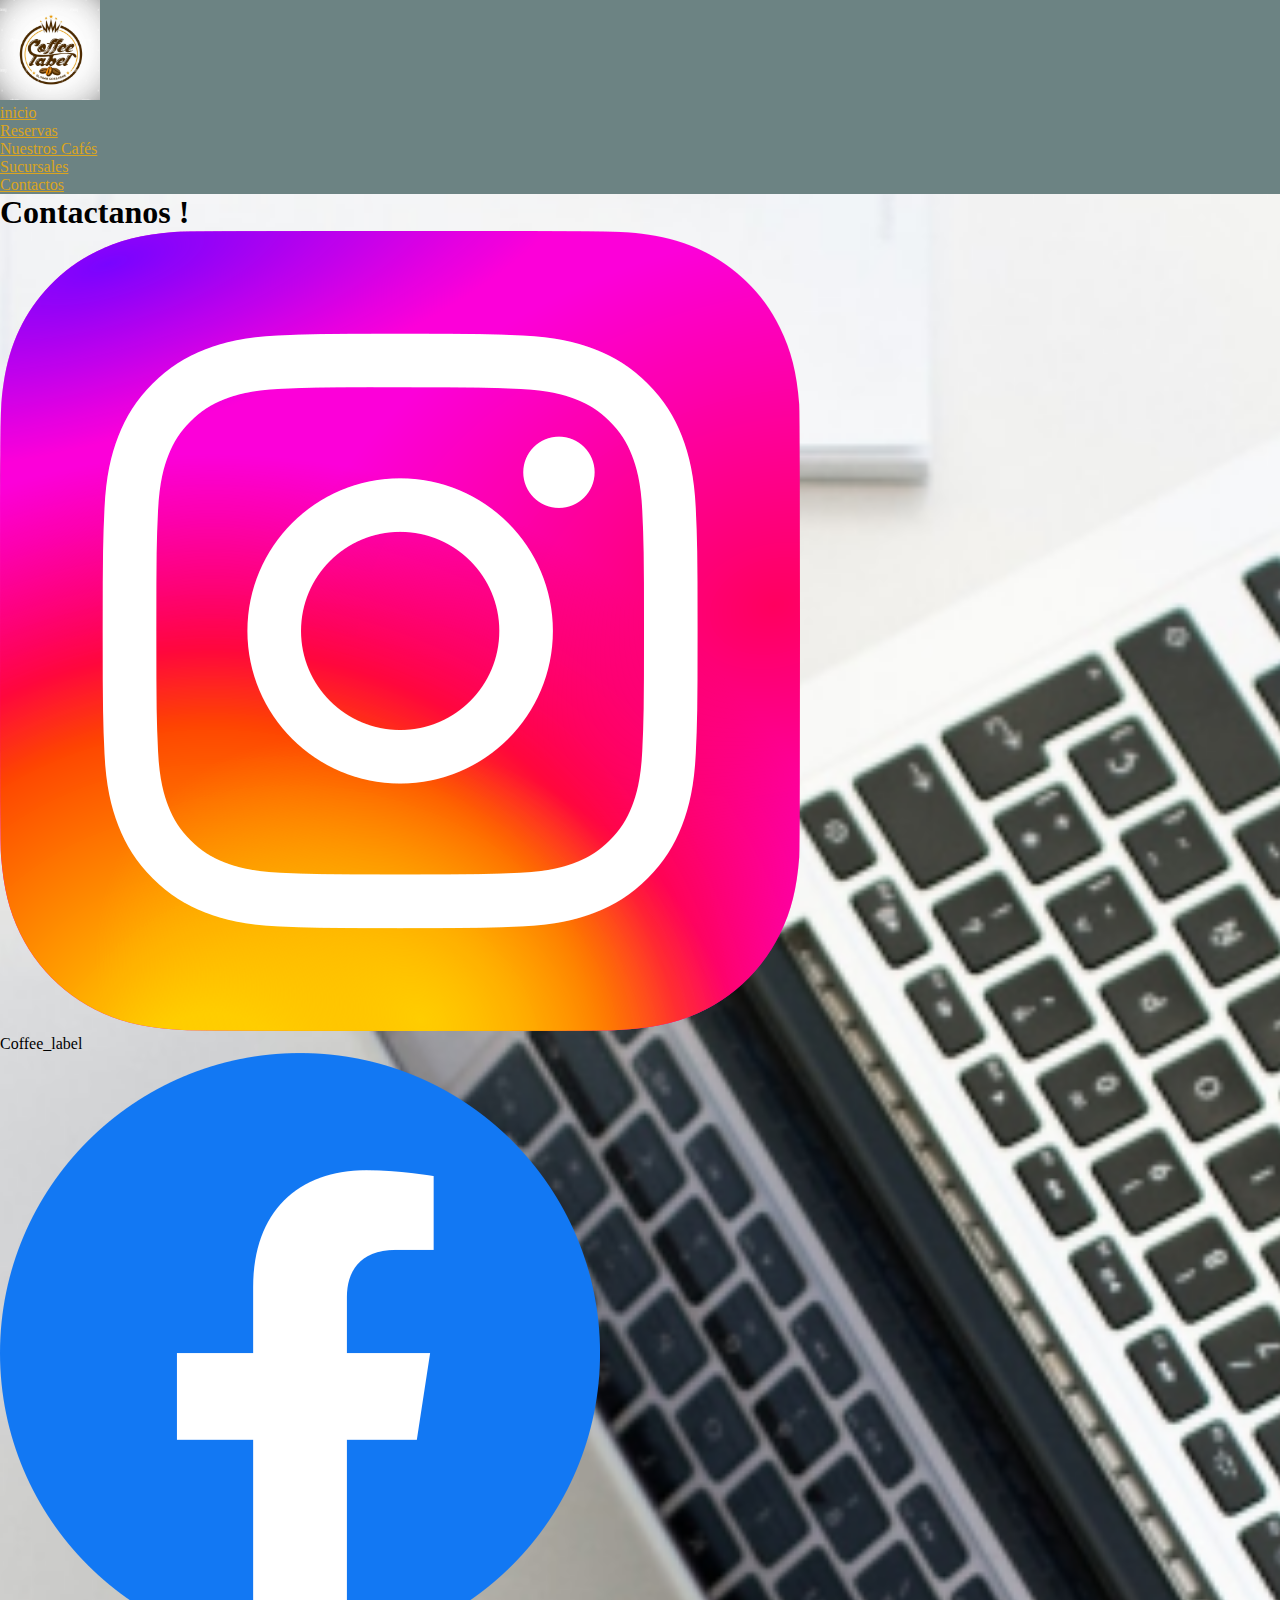
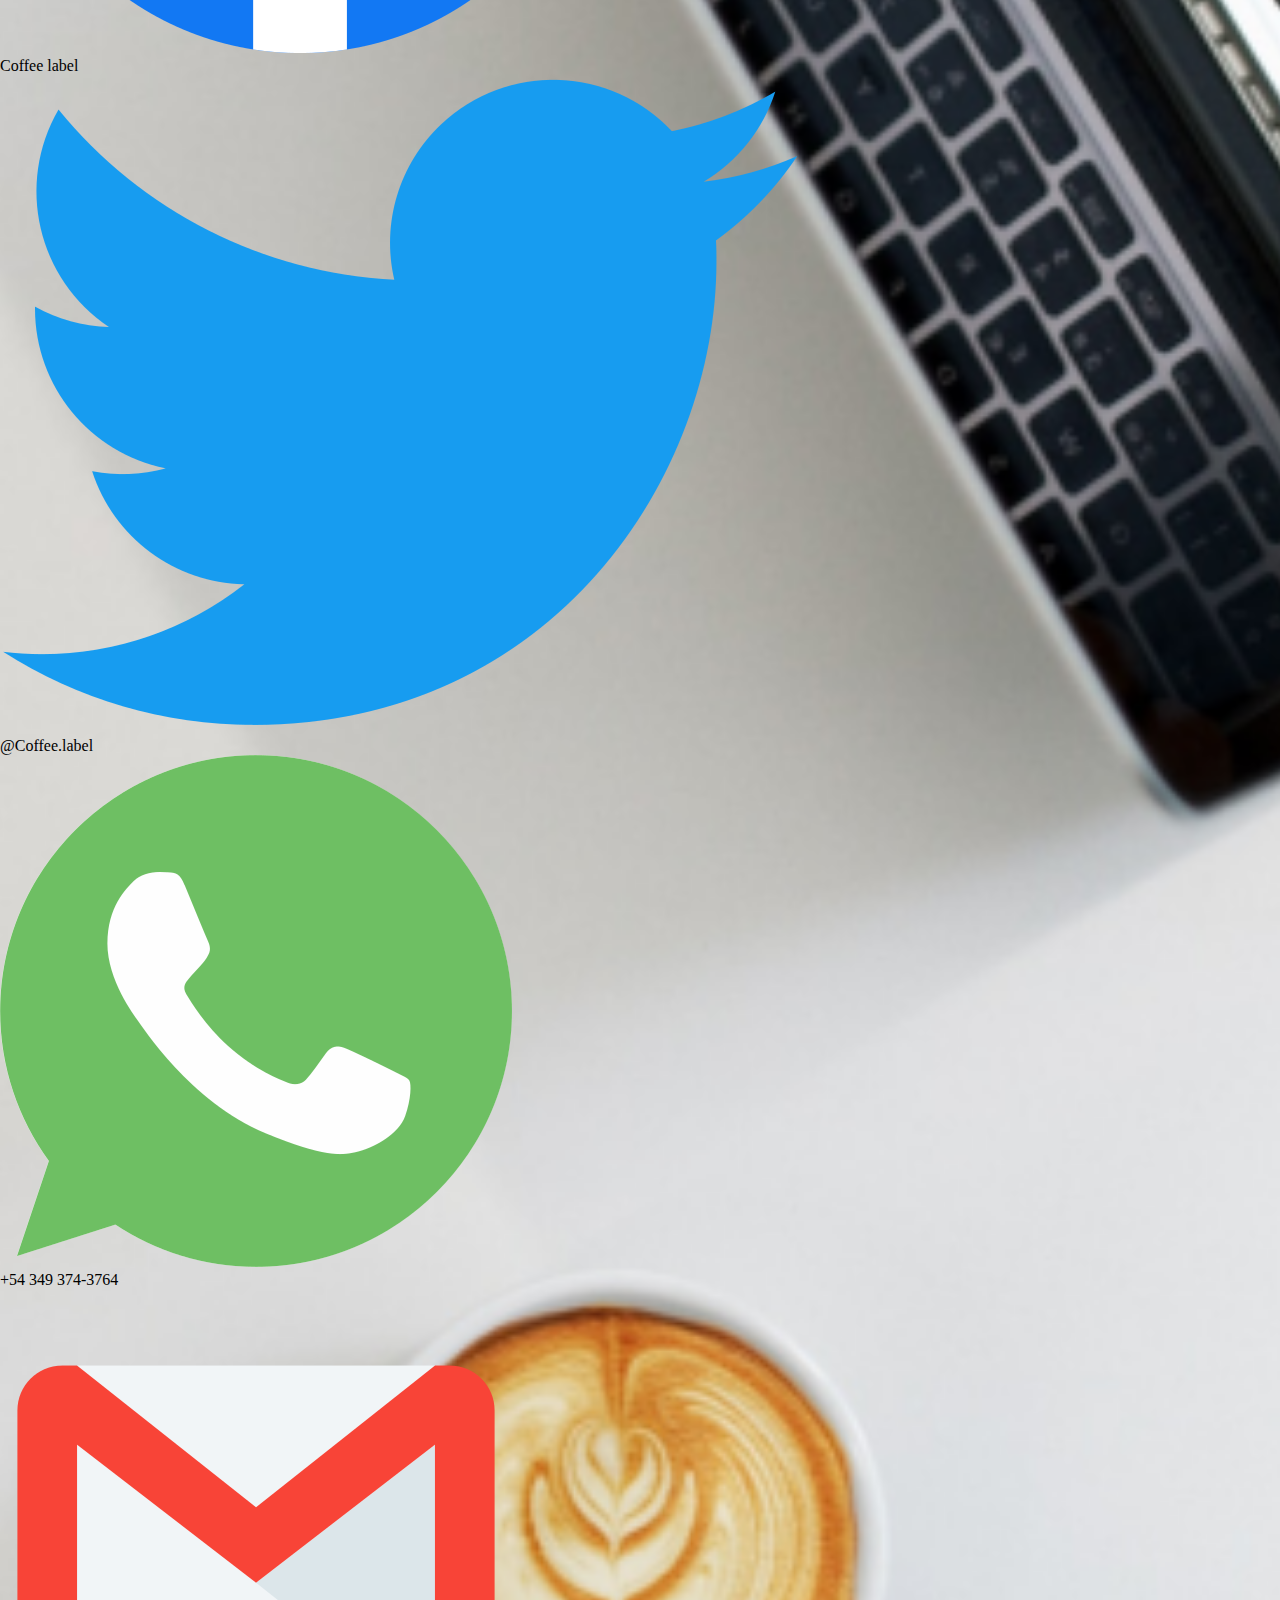
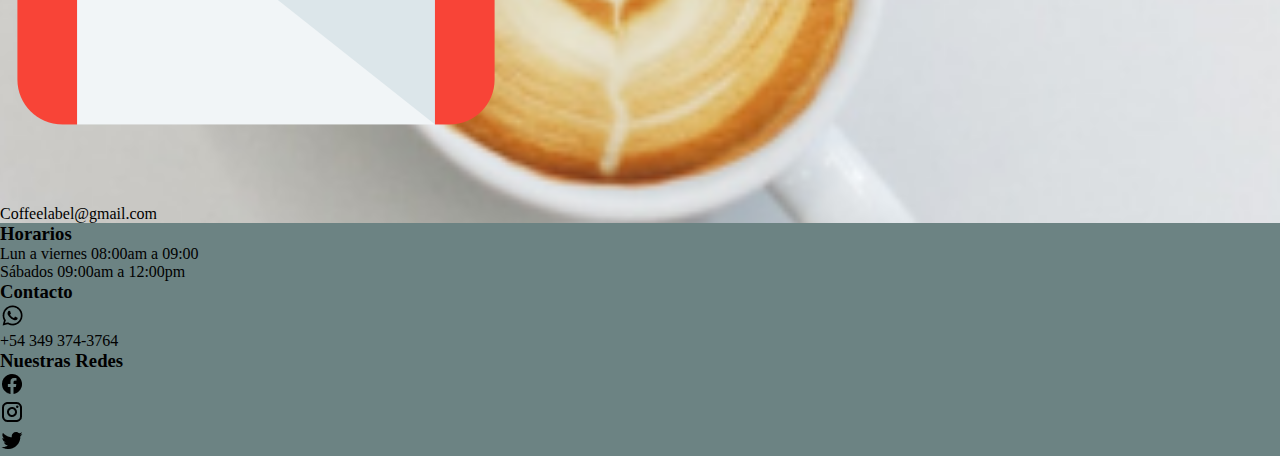
==== pages/Contactos.html @ 88691eef "seg entregagit" ====
<!DOCTYPE html>
<html lang="en">
<head>
    <meta charset="UTF-8">
    <meta http-equiv="X-UA-Compatible" content="IE=edge">
    <meta name="viewport" content="width=device-width, initial-scale=1.0">
    <title>Contactos</title>
    <link rel="stylesheet" href="../css/style.css">
</head>
<body class="body-contacto">
    <!-- Encabezado -->
    <header class="encabezado-contactos">
        <img src="../assets/vector-logo-de-cafe-etiqueta-creativas-para-un-negocio-del-cafe-ehbxm4.jpg " alt="" class="img-contactos">
        <nav class="navbar-contacto">
            <ul>
                <li>
                    <a href="../index.html">inicio</a>
                </li>
                <li>
                    <a href="../pages/Reservas.html">Reservas</a>
                </li>
                <li>
                    <a href="../pages/Nuestros-Cafés.html">Nuestros Cafés</a>
                </li>
                <li>
                    <a href="../pages/Sucursal.html">Sucursales</a>
                </li>
                <li>
                <a href="../pages/Contactos.html">Contactos</a>
                </li>
            </ul>
        </nav>
    </header>
    <!-- Contenido central -->
    <main class="main-contactos">
        <H1>
            Contactanos !
        </H1>
        <ul>
            <li>
                <a href="https://www.instagram.com/" target="_blank"><img src="../assets/logo-instagram-color.png" alt="Logo instagram"></a>
            </li>
            <p>
                Coffee_label
            </p>
            <li>
                <a href="https://www.facebook.com/" target="_blank"><img src="../assets/logo-facebook-color.png" alt="Logo Facebook"></a>
            </li>
            <p>
                Coffee label
            </p>
            <li>
                <a href="https://twitter.com/" target="_blank"><img src="../assets/logo-twitter-color.png" alt="Logo Twitter"></a>
            </li>
            <p>
                @Coffee.label
            </p>
            <li>
                <a href="https://api.whatsapp.com/send/?phone=5491130885830" target="_blank"><img src="../assets/logo-wsp-color.png" alt="Logo Whatsapp"></a>
            </li>
            <p>
                +54 349 374-3764
            </p>
            <li>
                <a href="" target="_blank"><img src="../assets/logo-email-color.png" alt="Logo Email"></a>
            </li>
            <p>
                Coffeelabel@gmail.com
            </p>
        </ul>
    </main>
    <footer class="pie-contactos">
        <div>
            <h3>Horarios</h3>
            <p>Lun a viernes 08:00am a 09:00</p>
            <p>Sábados 09:00am a 12:00pm</p>
        </div>
        <div>
            <h3>Contacto</h3>
            <ul>
                <li>
                    <a href="https://api.whatsapp.com/send/?phone=5491130885830" target="_blank"><img src="../assets/whatsapp.png" alt="IconoWhats'App"></a>
                </li>
            </ul>
            <p>+54 349 374-3764</p>                      
                </div>
        <div>
            <h3>Nuestras Redes</h3>
            <ul>
                <li>
                    <a href="https://www.facebook.com/" target="_blank"><img src="../assets/facebook.png" alt=""></a>
                    </li>
                <li>
                <a href="https://www.instagram.com/" target="_blank"><img src="../assets/instagram.png" alt="icono instagram"></a>
                </li>
                <li>
                    <a href="https://twitter.com/" target="_blank"><img src="../assets/twitter.png" alt="icono twitter"></a>
                </li>
            </ul>
        </div>
</footer>
</body>
</html>
---- css/style.css ----
/*Pie pagina index*/
*{
    margin: 0;
    padding: 0;
}
.encabezado-index{
    background-color: rgb(108, 131, 131);
}
.img-index{
width: 100px;
height: 100px;
}
#navbar ul li a{
    
    list-style-type: none;
    display: inline-block;
    color: goldenrod;
}
/*pie pag footer index*/
.pie_footer
{
    background-color: rgb(108, 131, 131);

}
.h1_index{
font-family: cursive; 
font-style: inherit;
grid-area: h1indx;


}
.h2-index{
    font-family: cursive; 
    font-style: inherit;    
}
/*boody */
.body_index{
    background-color: rgb(192, 113, 162);
}
.p-index{
    font-family: cursive; 
    font-style: inherit;
    font-size: 25px;   
}


/*encabezado contactos*/
.encabezado-contactos{
    background-color: rgb(108, 131, 131);
}

/*Logo Contactos*/
.img-contactos{
    width: 100px;
height: 100px;
}

/*body contacto*/
.body-contacto{
    background-image: url(../assets/Rectangle\ 29.png);
    background-repeat: no-repeat;
    background-position: center center;
    background-size: cover;
}
/*main contacto*/

/**.main-contactos{
    width: 50px ;
    height: 50px;
    background-position: center center;
}

/*nav contacto*/
.navbar-contacto ul li a{
list-style-type: none;
    display: inline-block;
    color: goldenrod;
}

/*pie pagina contactos*/
.pie-contactos{
    background-color: rgb(108, 131, 131);
}

/*encabezado nuestros cafes*/
.encabezado-cafes{
    background-color: rgb(108, 131, 131);
}

/*Logo Cafe*/
.img-cafe{
    width: 100px;
height: 100px;
}

/*nav cafe*/
.navbar-cafe ul li a{
    list-style-type: none;
    display: inline-block;
    color: goldenrod;
}

/*pie pag nuestros cafes*/
.pie-cafe{
    background-color: rgb(108, 131, 131);
}

/*encabezado reservas*/
.encabezado-reservas{
    background-color: rgb(108, 131, 131);
}

/*Logo Reservas*/
.img-reservas{
    width: 100px;
height: 100px;
}

/*nav reservas*/
.navbar-reservas ul li a{
    list-style-type: none;
    display: inline-block;
    color: goldenrod;
}

/*pie de pagina reservas*/
.pie-reservas{
    background-color: rgb(108, 131, 131);
}

/*encabezado sucursal*/
.encabezado-sucursal{
    background-color: rgb(108, 131, 131);
}

/*Logo Sucursal*/
.img-sucursal{
    width: 100px;
height: 100px;
}

/*nav sucursal*/
.navbar-sucursal ul li a{
    list-style-type: none;
    display: inline-block;
    color: goldenrod;
}

/*pie de pagina sucursal*/
.pie-sucursal{
    background-color: rgb(108, 131, 131);
}
/*index*/
.list-indx{
    display: flex;
    flex-direction: row;
    align-items: center;
    justify-content: space-around;
    height: 50%;
    font-size: 25px;
    list-style: none;
    
}
.pie_footer{
    display: flex;
    flex-direction: row;
    align-items: center;
    justify-content: space-between;
    height: 50%;
    font-size: 40px
    list-style:none;
}
.list-footer{
    display: flex;
    flex-direction: row;
    justify-content: space-between;
    list-style:none;
    font-size: 30px;
}
.wsp-footer{
    list-style:none;
    justify-content:center;
}
.img-main{
    grid-area: img-indx;
}
.main-index{
    display: grid;
    grid-template-areas: 
    img-indx h1indx h1indx img-indx
    
}
.section-indx{
    display: flex;
    flex-direction: row;
    align-items: center;
}
.sect-index{
    display: flex;
    flex-direction: row-reverse;
    align-items: center;
    justify-content: space-between;
    
}
@media (max-width:576px){
    .section-indx{
        flex-direction: column;
    }
    .sect-index{
        flex-direction: column;
    }
    .main-index{
        display: flex;
        flex-direction: column;
    }
    .navbar{
        display: grid;
        grid-template-columns: 1fr 1fr 1fr 1fr;
    }

}

/*nuestros-cafes.html*/

.list-cafes{
    display: flex;
    flex-direction: row;
    align-items: center;
    justify-content: space-around;
    height: 50%;
    font-size: 35px;
    list-style: none;
}
.img-coffe{
    grid-row: 2;
    width: 100%;
    height: 50%;
}
.h1-cof{
    grid-row: 1;
    text-align: center;
}
.main-caffe{
    display: grid;
    grid-template-rows: auto 1fr;
    gap: 10px;
}
.sect-cof{
    display: flex;
    flex-direction: row;
    align-items: center;
    justify-content: space-around;
    height: 50%;
    font-size: 25px;
    list-style: none;
}
.div-cof_sec ul{
background-color: bisque;
width: 95%;
height: 75%;
list-style: none;
font-size: 40px;
}
.sect-coff{
    display: flex;
    flex-direction:row-reverse;
    align-items: center;
    justify-content: space-around;
    height: 50%;
    font-size: 25px;
    list-style: none;
}
.div-coff ul{
    background-color: bisque;
    width: 95%;
    height: 75%;
    list-style: none;
    font-size: 40px;
}
.pie-cafe {
    display: flex;
    flex-direction: row;
    align-items: center;
    justify-content: space-between;
    height: 150px;
    font-size: 90px
    list-style:none;
}
.list-cof{
    display: flex;
    flex-direction: row;
    justify-content: space-between;
    list-style:none;
    font-size: 45px;
}
.wsp-cof{
    list-style:none;
    justify-content:center;
}
@media ( max-width:576px){
    .list-cafes{
        font-size: 80%;
        justify-content: space-between;
        align-items: center;
    }
    .main-caffe{
        display: flex;
        flex-direction: column;
    }
    .sect-cof{
        display: flex;
        flex-direction: column;
    }
    .sect-coff{
        display: flex;
        flex-direction: column;
    }
    .pie-cafe{
        width: 100%;
    }
}
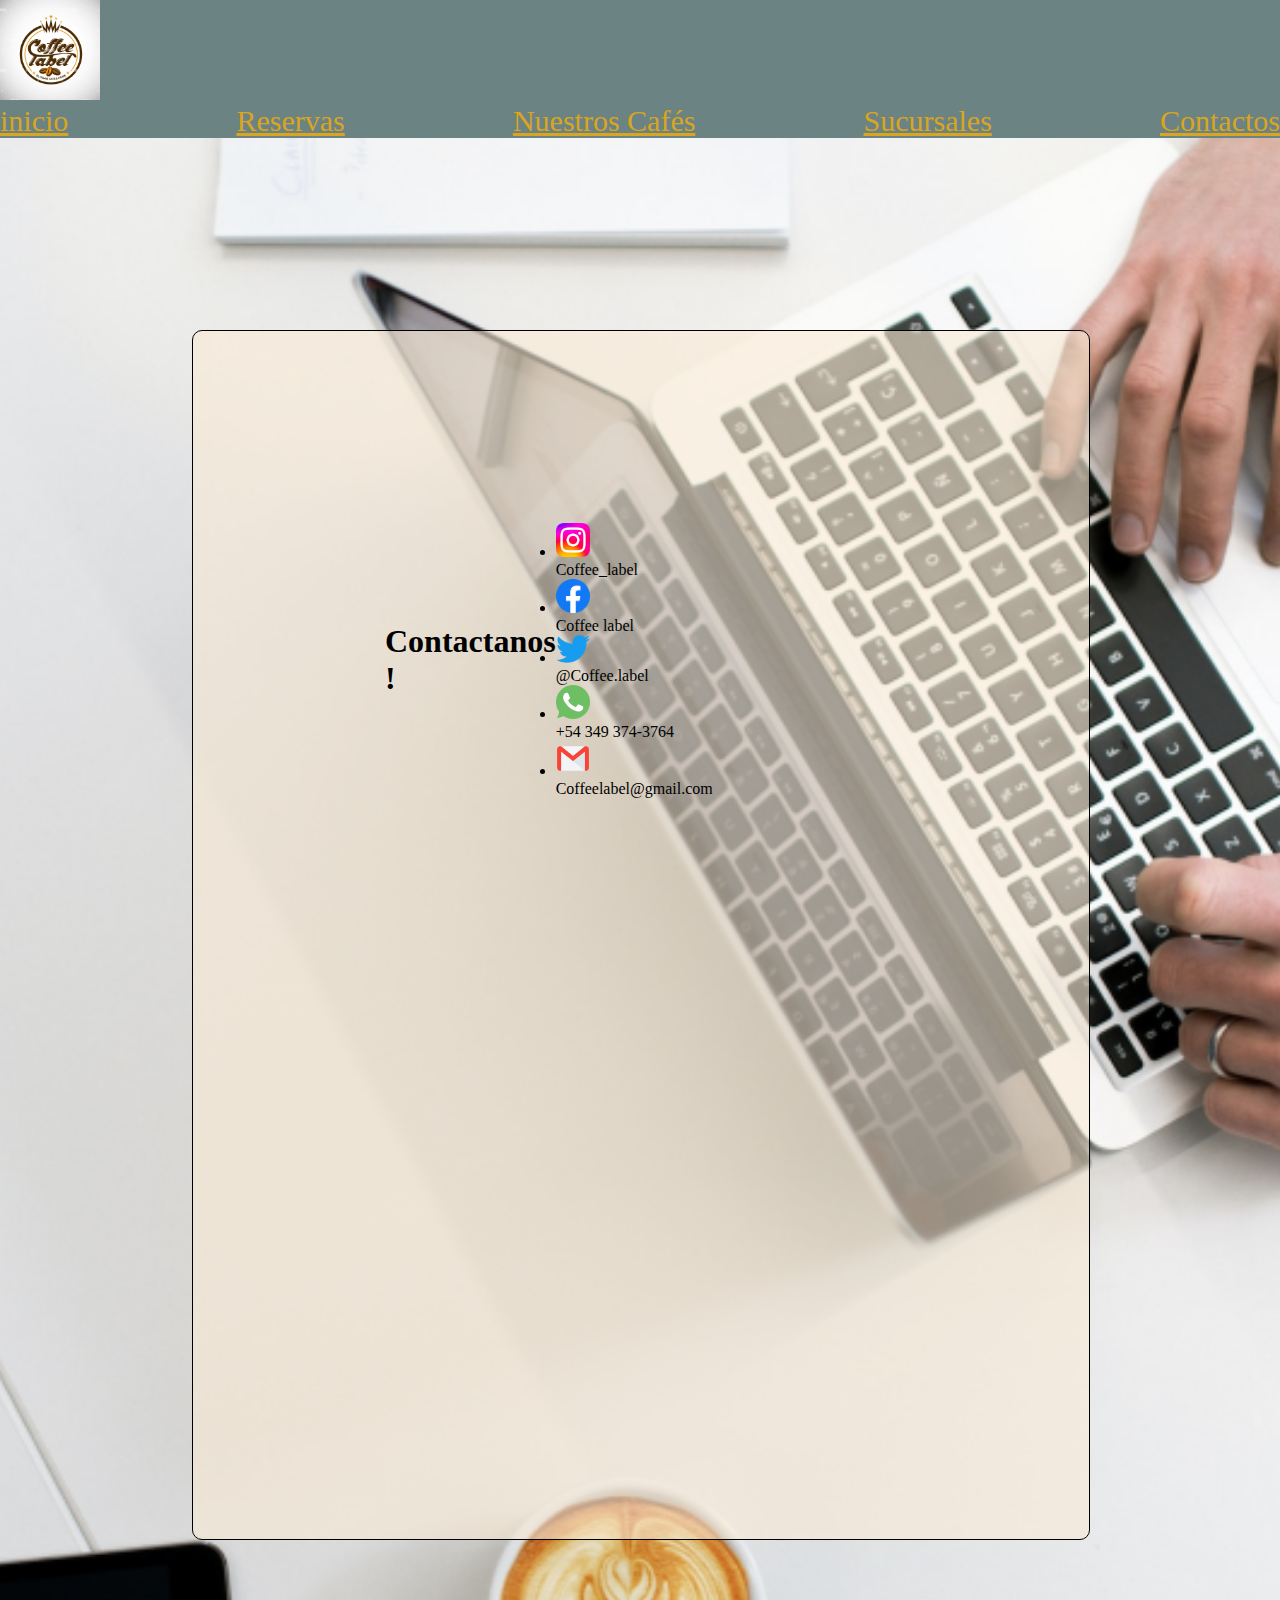
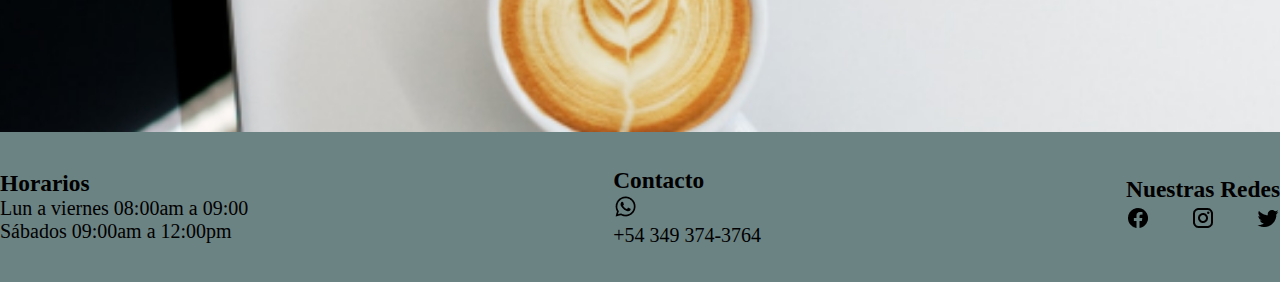
==== commit ada0690b: "cambios" ====
--- a/pages/Contactos.html
+++ b/pages/Contactos.html
@@ -12,7 +12,7 @@
     <header class="encabezado-contactos">
         <img src="../assets/vector-logo-de-cafe-etiqueta-creativas-para-un-negocio-del-cafe-ehbxm4.jpg " alt="" class="img-contactos">
         <nav class="navbar-contacto">
-            <ul>
+            <ul class="li-contc">
                 <li>
                     <a href="../index.html">inicio</a>
                 </li>
@@ -38,33 +38,33 @@
         </H1>
         <ul>
             <li>
-                <a href="https://www.instagram.com/" target="_blank"><img src="../assets/logo-instagram-color.png" alt="Logo instagram"></a>
+                <a href="https://www.instagram.com/" target="_blank"><img src="../assets/logo-instagram-color.png" alt="Logo instagram" class="img-1"></a>
             </li>
-            <p>
+            <p class="p1">
                 Coffee_label
             </p>
             <li>
-                <a href="https://www.facebook.com/" target="_blank"><img src="../assets/logo-facebook-color.png" alt="Logo Facebook"></a>
+                <a href="https://www.facebook.com/" target="_blank"><img src="../assets/logo-facebook-color.png" alt="Logo Facebook"class="img-2"></a>
             </li>
-            <p>
+            <p  class="p2">
                 Coffee label
             </p>
             <li>
-                <a href="https://twitter.com/" target="_blank"><img src="../assets/logo-twitter-color.png" alt="Logo Twitter"></a>
+                <a href="https://twitter.com/" target="_blank"><img src="../assets/logo-twitter-color.png" alt="Logo Twitter"class="img-3"></a>
             </li>
-            <p>
+            <p  class="p3">
                 @Coffee.label
             </p>
             <li>
-                <a href="https://api.whatsapp.com/send/?phone=5491130885830" target="_blank"><img src="../assets/logo-wsp-color.png" alt="Logo Whatsapp"></a>
+                <a href="https://api.whatsapp.com/send/?phone=5491130885830" target="_blank"><img src="../assets/logo-wsp-color.png" alt="Logo Whatsapp"class="img-4"></a>
             </li>
-            <p>
+            <p  class="p4">
                 +54 349 374-3764
             </p>
             <li>
-                <a href="" target="_blank"><img src="../assets/logo-email-color.png" alt="Logo Email"></a>
+                <a href="" target="_blank"><img src="../assets/logo-email-color.png" alt="Logo Email" class="img-5"></a>
             </li>
-            <p>
+            <p  class="p5">
                 Coffeelabel@gmail.com
             </p>
         </ul>
@@ -77,7 +77,7 @@
         </div>
         <div>
             <h3>Contacto</h3>
-            <ul>
+            <ul class="wsp-cont">
                 <li>
                     <a href="https://api.whatsapp.com/send/?phone=5491130885830" target="_blank"><img src="../assets/whatsapp.png" alt="IconoWhats'App"></a>
                 </li>
@@ -86,7 +86,7 @@
                 </div>
         <div>
             <h3>Nuestras Redes</h3>
-            <ul>
+            <ul class="li-contc">
                 <li>
                     <a href="https://www.facebook.com/" target="_blank"><img src="../assets/facebook.png" alt=""></a>
                     </li>
--- a/css/style.css
+++ b/css/style.css
@@ -167,7 +167,7 @@
     align-items: center;
     justify-content: space-between;
     height: 50%;
-    font-size: 40px
+    font-size: 40px;
     list-style:none;
 }
 .list-footer{
@@ -228,54 +228,65 @@
     align-items: center;
     justify-content: space-around;
     height: 50%;
-    font-size: 35px;
-    list-style: none;
-}
-.img-coffe{
-    grid-row: 2;
+    font-size: 20px;
+    list-style: none;
+}
+
+.img-cof{
+    background-image: url(../assets/coffee.jpg);
     width: 100%;
-    height: 50%;
-}
-.h1-cof{
-    grid-row: 1;
-    text-align: center;
+    display: flex;
+    justify-content: center;
+    background-repeat: no-repeat;
+    background-size: cover;
 }
 .main-caffe{
-    display: grid;
-    grid-template-rows: auto 1fr;
-    gap: 10px;
-}
-.sect-cof{
-    display: flex;
-    flex-direction: row;
-    align-items: center;
-    justify-content: space-around;
-    height: 50%;
-    font-size: 25px;
-    list-style: none;
-}
+    background-color: rgb(243, 201, 223);
+}
+.sect-cof_prin{
+    display: flex;
+    flex-direction: row;
+    align-items: center;
+    justify-content: center;
+    height: 20%;
+    width: 20%;
+    /* font-size: 20px;
+    list-style: none; */
+    gap: 30%;
+}
+/* .img-div1_cof{
+    width: 90px;
+    height: 90px;
+
+
+}
+.img-div2_cof{
+    width: 90px;
+    height: 90px;
+} */
 .div-cof_sec ul{
 background-color: bisque;
-width: 95%;
-height: 75%;
+width: 20%;
 list-style: none;
-font-size: 40px;
-}
-.sect-coff{
+font-size: 20px;
+}
+.sect-cof_sec{
     display: flex;
     flex-direction:row-reverse;
     align-items: center;
-    justify-content: space-around;
-    height: 50%;
+    justify-content: center;
+    width: 30%;
+    height: 30%;
     font-size: 25px;
     list-style: none;
+    gap: 30%;
 }
 .div-coff ul{
     background-color: bisque;
-    width: 95%;
-    height: 75%;
-    list-style: none;
-    font-size: 40px;
+    width: 150px;
+    height: 100%;
+    list-style: none;
+    font-size: 100%;
 }
 .pie-cafe {
     display: flex;
@@ -283,7 +294,7 @@
     align-items: center;
     justify-content: space-between;
     height: 150px;
-    font-size: 90px
+    font-size: 20px;
     list-style:none;
 }
 .list-cof{
@@ -298,8 +309,11 @@
     justify-content:center;
 }
 @media ( max-width:576px){
+    .encabezado-cafes{
+    width: 100%;
+    }
     .list-cafes{
-        font-size: 80%;
+        font-size: 100%;
         justify-content: space-between;
         align-items: center;
     }
@@ -318,7 +332,170 @@
     .pie-cafe{
         width: 100%;
     }
-}
-
-
-
+    .main-caffe{
+        background-color: rgb(243, 201, 223);
+    }
+
+    /*Contactos*/
+}
+
+.main-contactos{
+    display: flex;
+    justify-content: center;
+    align-items: center;
+    background-color: rgba(250, 235, 215, 0.604);
+    width: 40%;
+    height: 40%;
+    list-style: none;
+    padding: 15%;
+    margin: 15%;
+    opacity: inherit;
+    border: black 1px solid;
+    border-radius: 10px;
+    
+}
+.li-contc{
+    display: flex;
+    flex-direction: row;
+    align-items: center;
+    justify-content: space-around;
+    height: 50%;
+    font-size: 35px;
+    list-style: none;
+}
+.pie-contactos{
+    display: flex;
+    align-items: center;
+    justify-content: space-between;
+    height: 150px;
+    font-size: 20px;
+    list-style:none;
+}
+.li-contc{
+    display: flex;
+    flex-direction: row;
+    justify-content: space-between;
+    list-style:none;
+    font-size: 30px;
+}
+.wsp-cont{
+    list-style:none;
+    justify-content:center;
+    align-items: center;
+}
+.img-1{
+    width: 20%;
+    height:20%,
+    grid-area: img1;
+    
+    }
+
+.img-2{
+    width: 20%;
+    height:20%;
+    grid-area: img2;
+}
+
+.img-3{
+    width: 20%;
+    height:20%;
+    grid-area: img3;
+}
+
+.img-4{
+    width: 20%;
+    height:20%;
+    grid-area: img4;
+}
+
+.img-5{
+    width: 20%;
+    height:20%;
+    grid-area: img5;
+}
+.p1{
+    grid-area:p1 ;
+}
+
+.p2{
+    grid-area:p2 ;
+}
+
+.p3{
+    grid-area:p3 ;
+}
+
+.p4{
+    grid-area:p4;
+}
+
+.p5{
+    grid-area:p5 ;
+}
+.main-contactos{
+    display: grid;
+    grid-template-columns: 1fr 1fr 1fr;
+    grid-template-rows: 1fr 1fr 1fr;
+    grid-template-areas:
+    "img1 img2 im3"
+    "p1 p2 p3"
+    "img4 p4 img5 p5" ;
+}
+/*sucursal*/
+
+.li-suc{
+    display: flex;
+    flex-direction: row;
+    align-items: center;
+    justify-content: space-around;
+    /* height: 40%; */
+    font-size: 20px;
+    list-style: none;
+    align-self: flex-end;
+}
+.pie-sucursal{
+    display: flex;
+    flex-direction: row;
+    align-items: center;
+    justify-content: space-between;
+    height: 150px;
+    font-size: 20px;
+    list-style:none;
+}
+
+.wsp-su{
+    list-style:none;
+    justify-content:center;
+    align-items: center;
+}
+.li-rds_suc{
+    display: flex;
+    flex-direction: row;
+    justify-content: space-between;
+    list-style:none;
+    font-size: 45px;
+}
+.bod-s{
+    background-color: antiquewhite;
+}
+.h1-s{
+    display: flex;
+    justify-content: center;
+    align-items: center;
+}
+.div1-s {
+    display: flex;
+    flex-direction: row;
+    gap: 3px;; 
+    font-size: 45px;
+    font-style: unset;
+} 
+
+.div2-s{
+    display: flex;
+    flex-direction: row-reverse;
+    gap: 3px;; 
+    font-size: 45px;
+    font-style: unset;
+}
+
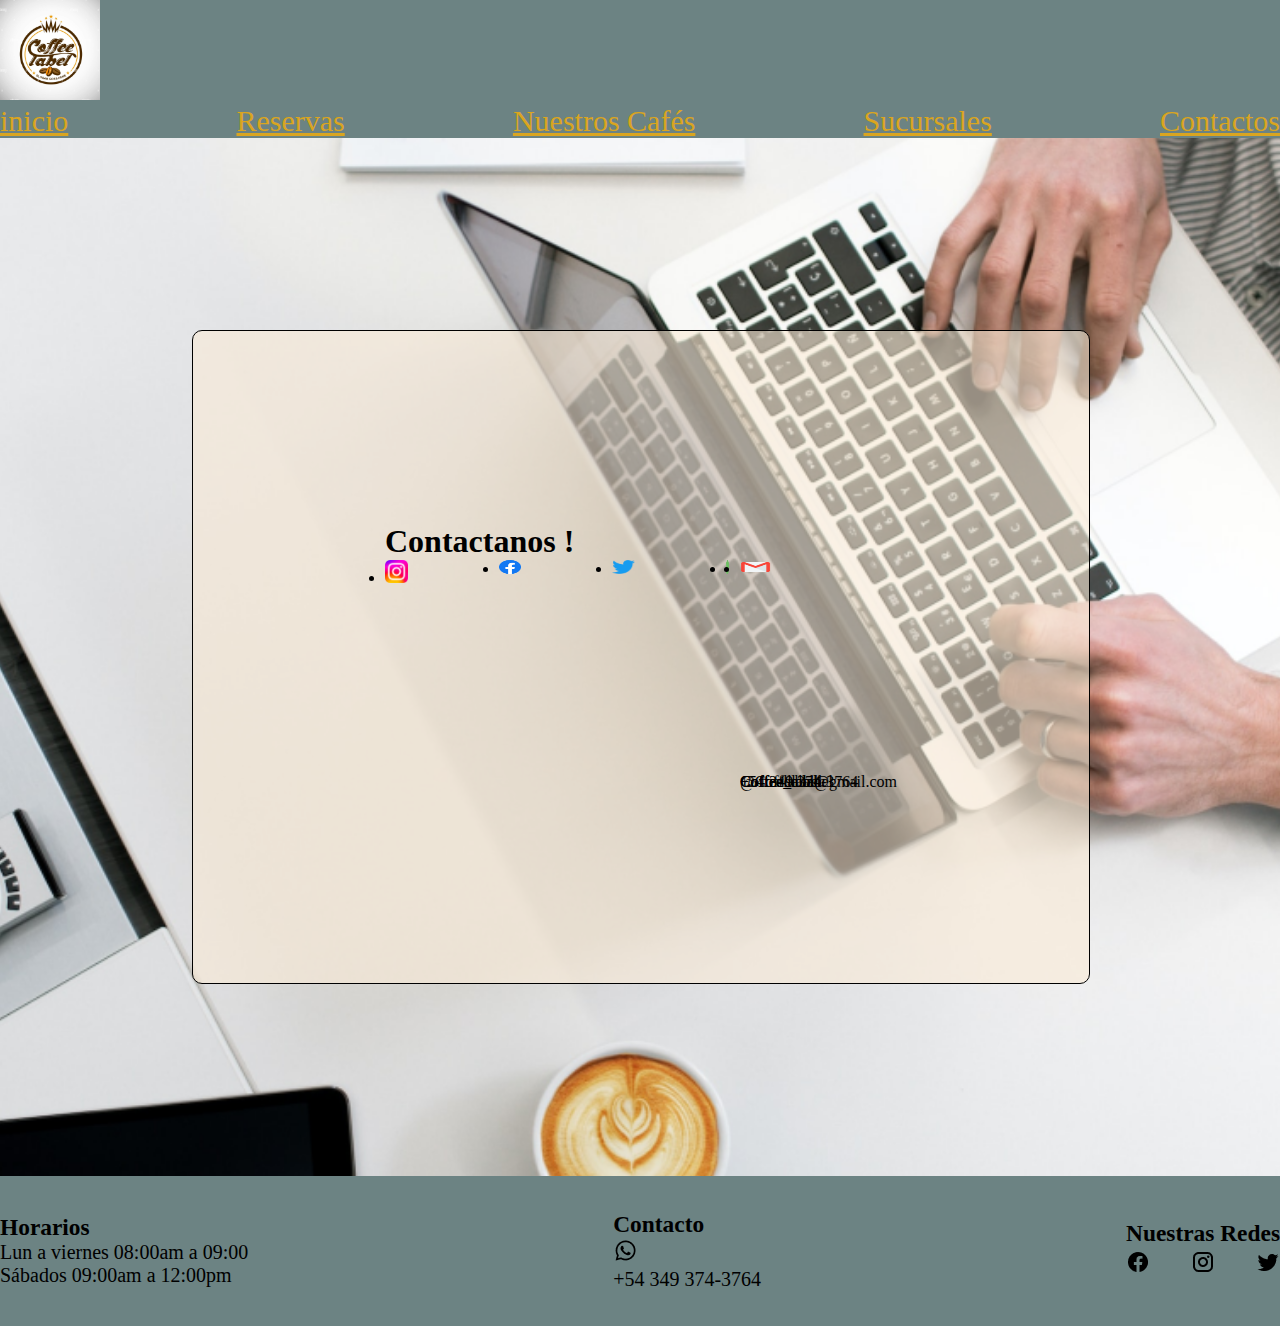
==== commit 8ed65907: "cambios" ====
--- a/pages/Contactos.html
+++ b/pages/Contactos.html
@@ -36,7 +36,7 @@
         <H1>
             Contactanos !
         </H1>
-        <ul>
+        <ul class="ul-contc">
             <li>
                 <a href="https://www.instagram.com/" target="_blank"><img src="../assets/logo-instagram-color.png" alt="Logo instagram" class="img-1"></a>
             </li>
--- a/css/style.css
+++ b/css/style.css
@@ -340,9 +340,7 @@
 }
 
 .main-contactos{
-    display: flex;
-    justify-content: center;
-    align-items: center;
+   
     background-color: rgba(250, 235, 215, 0.604);
     width: 40%;
     height: 40%;
@@ -432,14 +430,14 @@
 .p5{
     grid-area:p5 ;
 }
-.main-contactos{
+.ul-contc{
     display: grid;
     grid-template-columns: 1fr 1fr 1fr;
     grid-template-rows: 1fr 1fr 1fr;
     grid-template-areas:
     "img1 img2 im3"
     "p1 p2 p3"
-    "img4 p4 img5 p5" ;
+    "img4 p4 img5 p5" ; 
 }
 /*sucursal*/
 
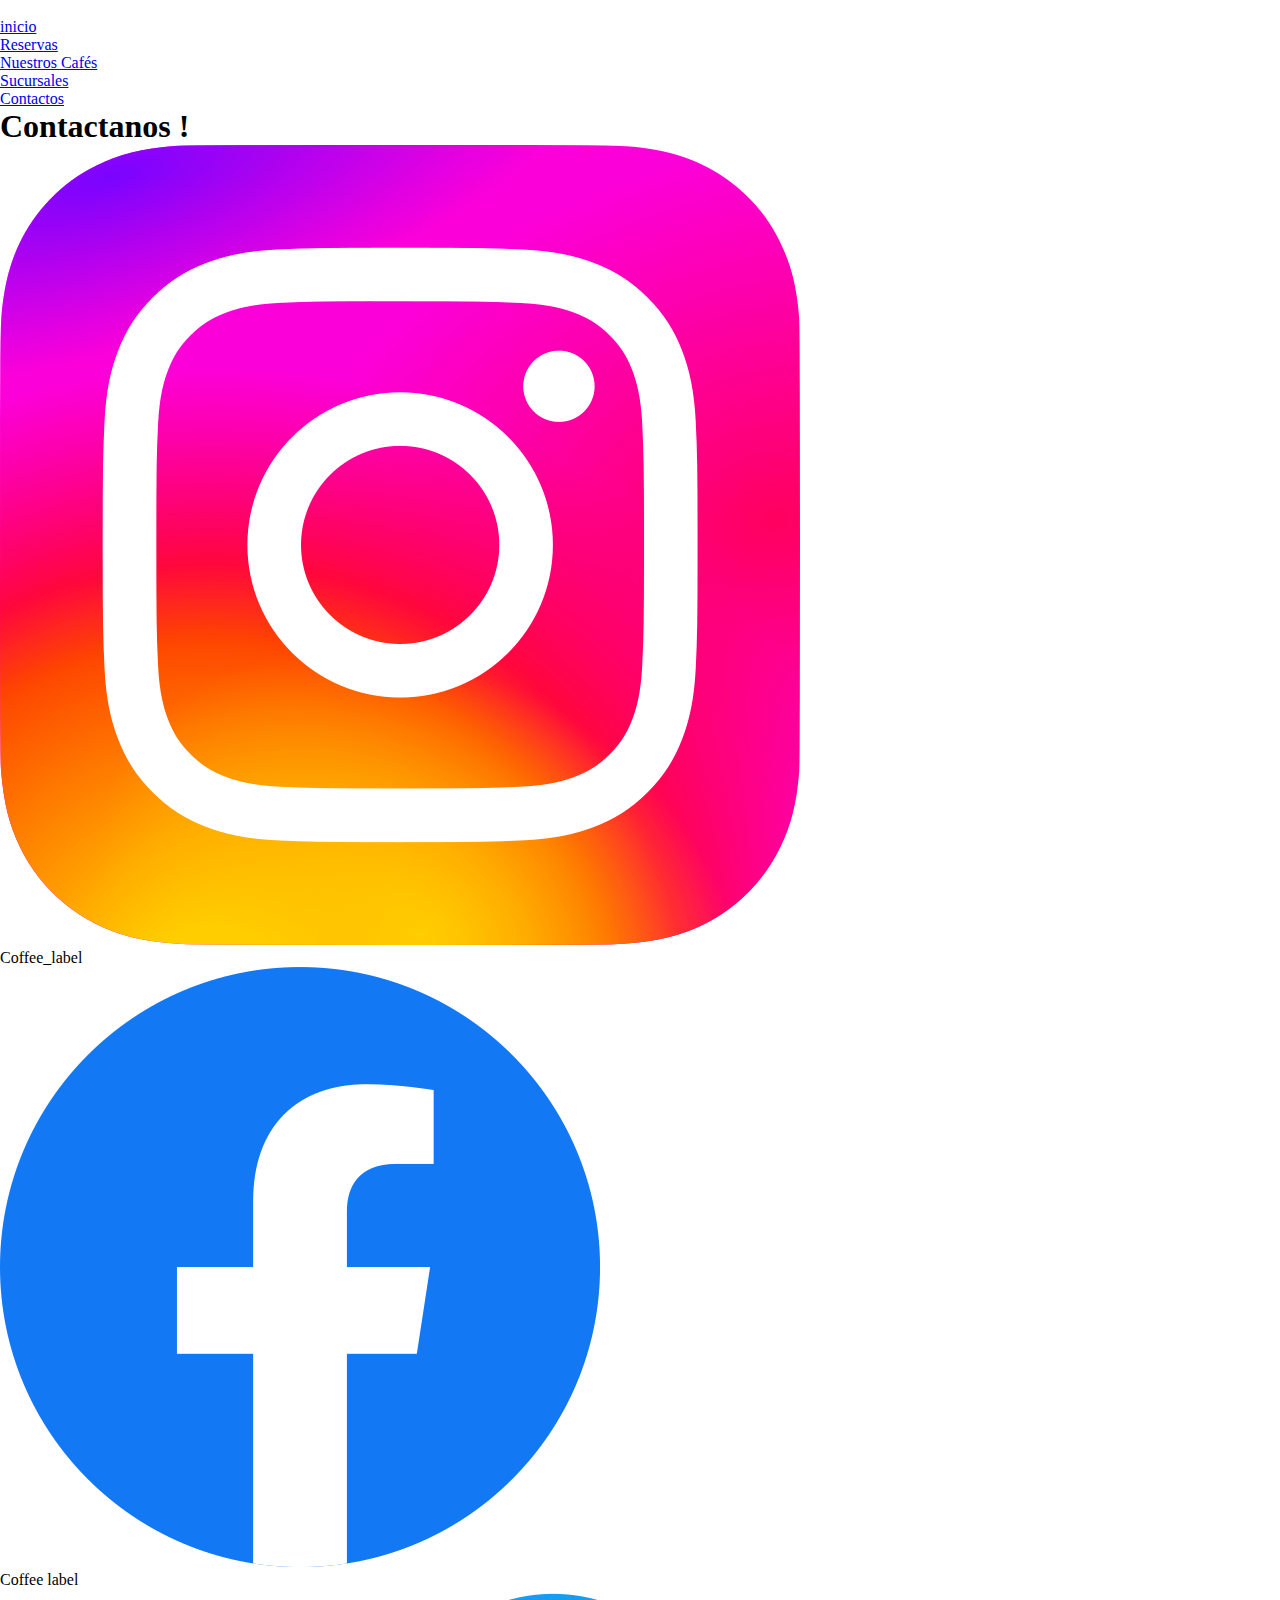
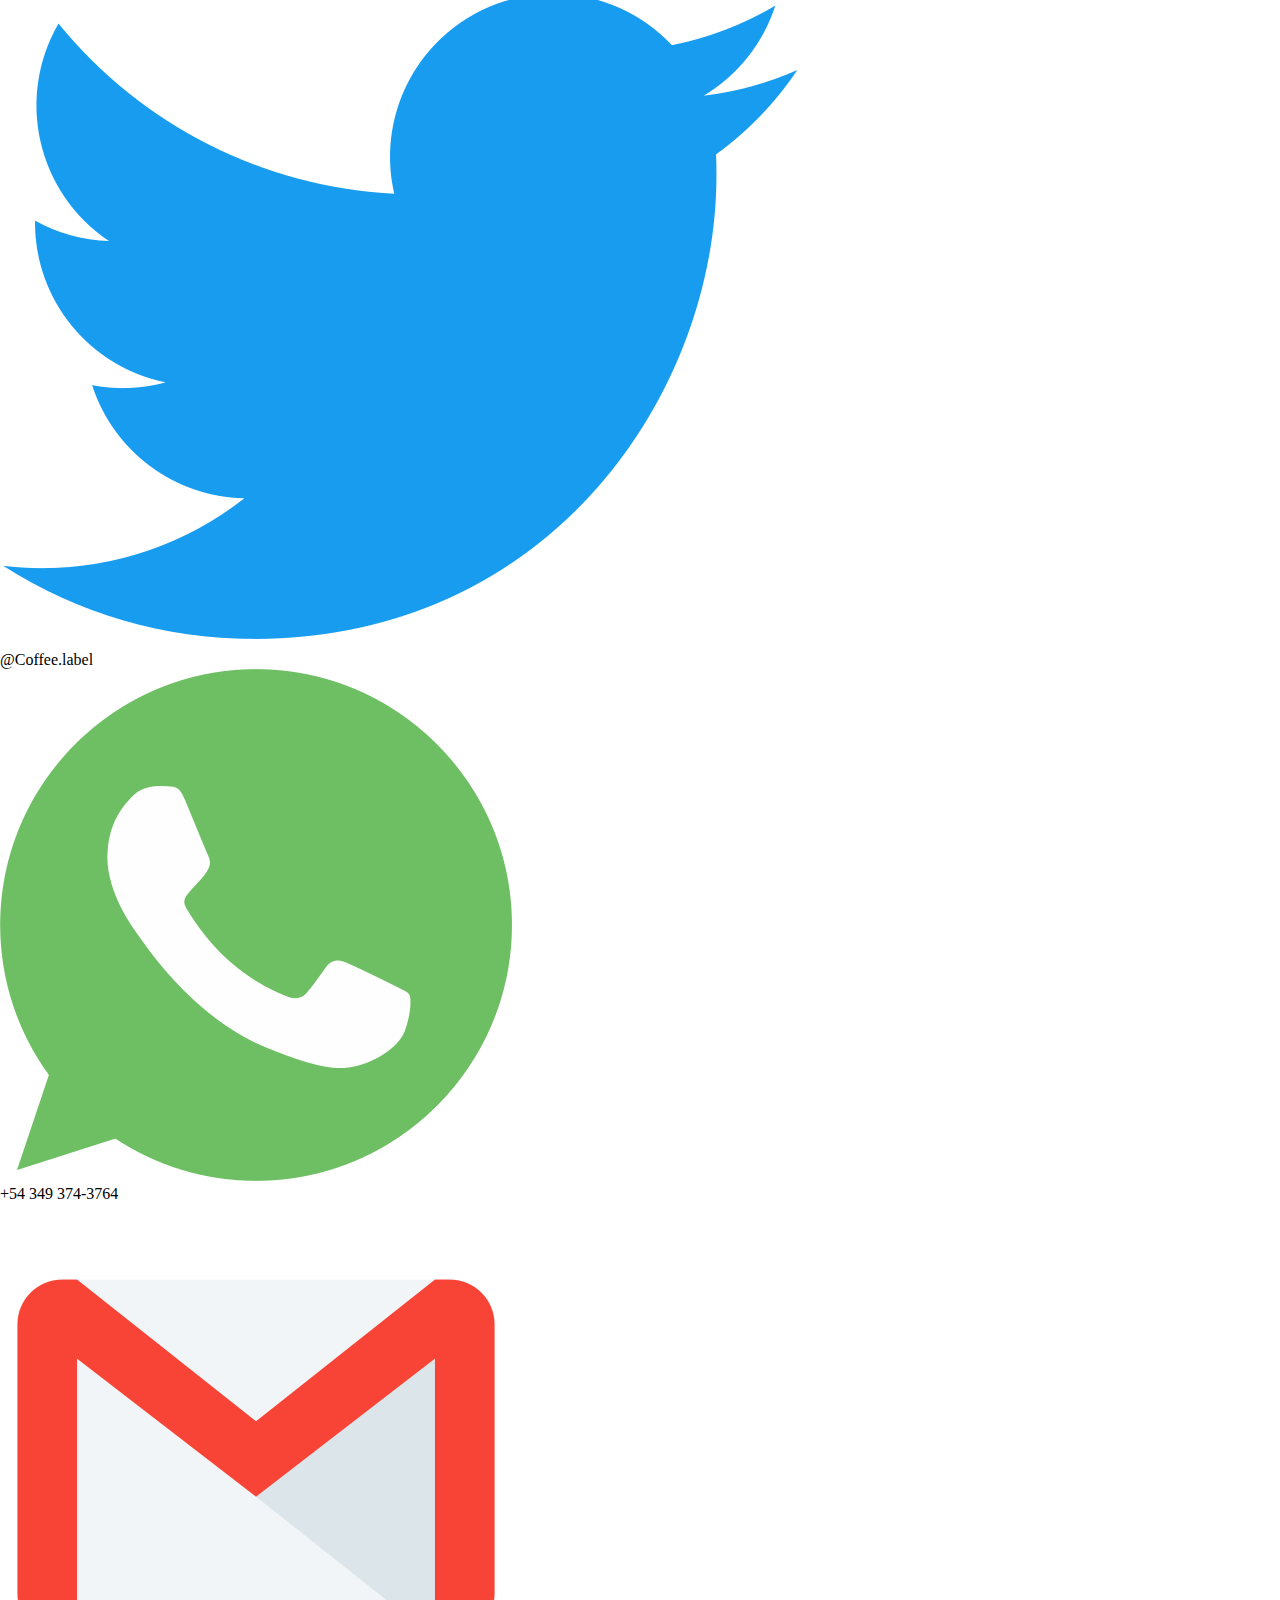
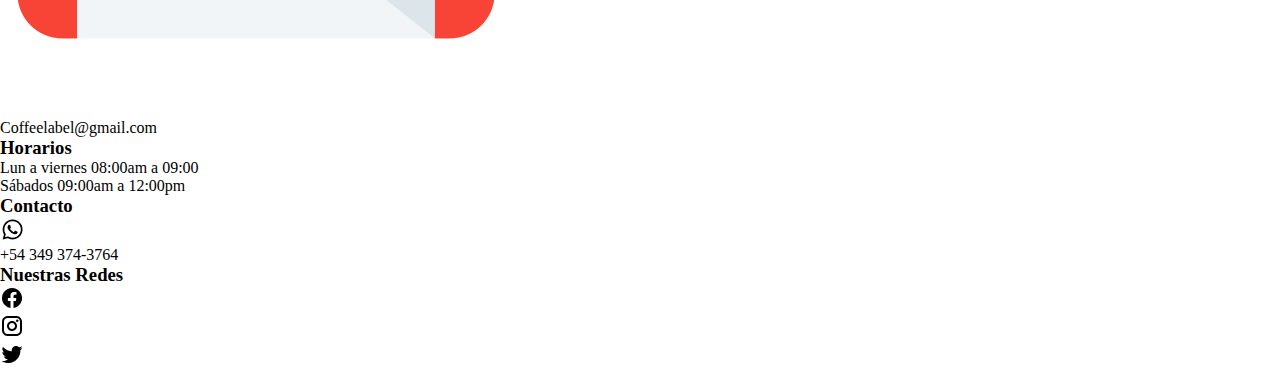
==== commit f4329fa0: "Nuevos cambios para seg entrega." ====
--- a/pages/Contactos.html
+++ b/pages/Contactos.html
@@ -98,6 +98,7 @@
                 </li>
             </ul>
         </div>
+        
 </footer>
 </body>
 </html>--- a/css/style.css
+++ b/css/style.css
@@ -1,499 +1,63 @@
-/*Pie pagina index*/
+/* Generales */
 *{
     margin: 0;
     padding: 0;
 }
+
+/* Generales-final */
+
+
+
+
+/* Header */
 .encabezado-index{
-    background-color: rgb(108, 131, 131);
+    background-color: #ffb48a;
+    display: flex;
+    flex-direction:row ;
+    justify-content: space-between;
+    align-items: center;
+}
+.navbar{
+    margin-right:20%;
+}
+.list-indx{
+    font-family: 'Peralta', serif;
+    display: flex;
+    flex-direction: row;
+    
 }
 .img-index{
-width: 100px;
-height: 100px;
+    width: 100px;
 }
-#navbar ul li a{
-    
-    list-style-type: none;
-    display: inline-block;
-    color: goldenrod;
+.navbar ul li{
+    list-style: none;
+    padding-left: 100px;
 }
-/*pie pag footer index*/
-.pie_footer
-{
-    background-color: rgb(108, 131, 131);
+.navbar ul li a{
+    text-decoration: none;
+    color:#320000;
+    font-size: 20px;
+}
 
-}
-.h1_index{
-font-family: cursive; 
-font-style: inherit;
-grid-area: h1indx;
+/* Header-final */
 
 
-}
-.h2-index{
-    font-family: cursive; 
-    font-style: inherit;    
-}
-/*boody */
-.body_index{
-    background-color: rgb(192, 113, 162);
-}
-.p-index{
-    font-family: cursive; 
-    font-style: inherit;
-    font-size: 25px;   
+
+
+
+
+/* Main-Index */
+.main-index{
+    background-color: rgba(165, 184, 182, 0.417);
 }
 
 
-/*encabezado contactos*/
-.encabezado-contactos{
-    background-color: rgb(108, 131, 131);
-}
-
-/*Logo Contactos*/
-.img-contactos{
-    width: 100px;
-height: 100px;
-}
-
-/*body contacto*/
-.body-contacto{
-    background-image: url(../assets/Rectangle\ 29.png);
-    background-repeat: no-repeat;
-    background-position: center center;
-    background-size: cover;
-}
-/*main contacto*/
-
-/**.main-contactos{
-    width: 50px ;
-    height: 50px;
-    background-position: center center;
-}
-
-/*nav contacto*/
-.navbar-contacto ul li a{
-list-style-type: none;
-    display: inline-block;
-    color: goldenrod;
-}
-
-/*pie pagina contactos*/
-.pie-contactos{
-    background-color: rgb(108, 131, 131);
-}
-
-/*encabezado nuestros cafes*/
-.encabezado-cafes{
-    background-color: rgb(108, 131, 131);
-}
-
-/*Logo Cafe*/
-.img-cafe{
-    width: 100px;
-height: 100px;
-}
-
-/*nav cafe*/
-.navbar-cafe ul li a{
-    list-style-type: none;
-    display: inline-block;
-    color: goldenrod;
-}
-
-/*pie pag nuestros cafes*/
-.pie-cafe{
-    background-color: rgb(108, 131, 131);
-}
-
-/*encabezado reservas*/
-.encabezado-reservas{
-    background-color: rgb(108, 131, 131);
-}
-
-/*Logo Reservas*/
-.img-reservas{
-    width: 100px;
-height: 100px;
-}
-
-/*nav reservas*/
-.navbar-reservas ul li a{
-    list-style-type: none;
-    display: inline-block;
-    color: goldenrod;
-}
-
-/*pie de pagina reservas*/
-.pie-reservas{
-    background-color: rgb(108, 131, 131);
-}
-
-/*encabezado sucursal*/
-.encabezado-sucursal{
-    background-color: rgb(108, 131, 131);
-}
-
-/*Logo Sucursal*/
-.img-sucursal{
-    width: 100px;
-height: 100px;
-}
-
-/*nav sucursal*/
-.navbar-sucursal ul li a{
-    list-style-type: none;
-    display: inline-block;
-    color: goldenrod;
-}
-
-/*pie de pagina sucursal*/
-.pie-sucursal{
-    background-color: rgb(108, 131, 131);
-}
-/*index*/
-.list-indx{
-    display: flex;
-    flex-direction: row;
-    align-items: center;
-    justify-content: space-around;
-    height: 50%;
-    font-size: 25px;
-    list-style: none;
-    
-}
-.pie_footer{
-    display: flex;
-    flex-direction: row;
-    align-items: center;
-    justify-content: space-between;
-    height: 50%;
-    font-size: 40px;
-    list-style:none;
-}
-.list-footer{
-    display: flex;
-    flex-direction: row;
-    justify-content: space-between;
-    list-style:none;
-    font-size: 30px;
-}
-.wsp-footer{
-    list-style:none;
-    justify-content:center;
-}
-.img-main{
-    grid-area: img-indx;
-}
-.main-index{
-    display: grid;
-    grid-template-areas: 
-    img-indx h1indx h1indx img-indx
-    
-}
-.section-indx{
-    display: flex;
-    flex-direction: row;
-    align-items: center;
-}
-.sect-index{
-    display: flex;
-    flex-direction: row-reverse;
-    align-items: center;
-    justify-content: space-between;
-    
-}
-@media (max-width:576px){
-    .section-indx{
-        flex-direction: column;
-    }
-    .sect-index{
-        flex-direction: column;
-    }
-    .main-index{
-        display: flex;
-        flex-direction: column;
-    }
-    .navbar{
-        display: grid;
-        grid-template-columns: 1fr 1fr 1fr 1fr;
-    }
-
-}
-
-/*nuestros-cafes.html*/
-
-.list-cafes{
-    display: flex;
-    flex-direction: row;
-    align-items: center;
-    justify-content: space-around;
-    height: 50%;
-    font-size: 20px;
-    list-style: none;
-}
-
-.img-cof{
-    background-image: url(../assets/coffee.jpg);
-    width: 100%;
-    display: flex;
-    justify-content: center;
-    background-repeat: no-repeat;
-    background-size: cover;
-}
-.main-caffe{
-    background-color: rgb(243, 201, 223);
-}
-.sect-cof_prin{
-    display: flex;
-    flex-direction: row;
-    align-items: center;
-    justify-content: center;
-    height: 20%;
-    width: 20%;
-    /* font-size: 20px;
-    list-style: none; */
-    gap: 30%;
-}
-/* .img-div1_cof{
-    width: 90px;
-    height: 90px;
+/* Main-Index-final */
 
 
-}
-.img-div2_cof{
-    width: 90px;
-    height: 90px;
-} */
-.div-cof_sec ul{
-background-color: bisque;
-width: 20%;
-list-style: none;
-font-size: 20px;
-}
-.sect-cof_sec{
-    display: flex;
-    flex-direction:row-reverse;
-    align-items: center;
-    justify-content: center;
-    width: 30%;
-    height: 30%;
-    font-size: 25px;
-    list-style: none;
-    gap: 30%;
-}
-.div-coff ul{
-    background-color: bisque;
-    width: 150px;
-    height: 100%;
-    list-style: none;
-    font-size: 100%;
-}
-.pie-cafe {
-    display: flex;
-    flex-direction: row;
-    align-items: center;
-    justify-content: space-between;
-    height: 150px;
-    font-size: 20px;
-    list-style:none;
-}
-.list-cof{
-    display: flex;
-    flex-direction: row;
-    justify-content: space-between;
-    list-style:none;
-    font-size: 45px;
-}
-.wsp-cof{
-    list-style:none;
-    justify-content:center;
-}
-@media ( max-width:576px){
-    .encabezado-cafes{
-    width: 100%;
-    }
-    .list-cafes{
-        font-size: 100%;
-        justify-content: space-between;
-        align-items: center;
-    }
-    .main-caffe{
-        display: flex;
-        flex-direction: column;
-    }
-    .sect-cof{
-        display: flex;
-        flex-direction: column;
-    }
-    .sect-coff{
-        display: flex;
-        flex-direction: column;
-    }
-    .pie-cafe{
-        width: 100%;
-    }
-    .main-caffe{
-        background-color: rgb(243, 201, 223);
-    }
 
-    /*Contactos*/
-}
 
-.main-contactos{
-   
-    background-color: rgba(250, 235, 215, 0.604);
-    width: 40%;
-    height: 40%;
-    list-style: none;
-    padding: 15%;
-    margin: 15%;
-    opacity: inherit;
-    border: black 1px solid;
-    border-radius: 10px;
-    
-}
-.li-contc{
-    display: flex;
-    flex-direction: row;
-    align-items: center;
-    justify-content: space-around;
-    height: 50%;
-    font-size: 35px;
-    list-style: none;
-}
-.pie-contactos{
-    display: flex;
-    align-items: center;
-    justify-content: space-between;
-    height: 150px;
-    font-size: 20px;
-    list-style:none;
-}
-.li-contc{
-    display: flex;
-    flex-direction: row;
-    justify-content: space-between;
-    list-style:none;
-    font-size: 30px;
-}
-.wsp-cont{
-    list-style:none;
-    justify-content:center;
-    align-items: center;
-}
-.img-1{
-    width: 20%;
-    height:20%,
-    grid-area: img1;
-    
-    }
 
-.img-2{
-    width: 20%;
-    height:20%;
-    grid-area: img2;
-}
+/* Footer */
 
-.img-3{
-    width: 20%;
-    height:20%;
-    grid-area: img3;
-}
-
-.img-4{
-    width: 20%;
-    height:20%;
-    grid-area: img4;
-}
-
-.img-5{
-    width: 20%;
-    height:20%;
-    grid-area: img5;
-}
-.p1{
-    grid-area:p1 ;
-}
-
-.p2{
-    grid-area:p2 ;
-}
-
-.p3{
-    grid-area:p3 ;
-}
-
-.p4{
-    grid-area:p4;
-}
-
-.p5{
-    grid-area:p5 ;
-}
-.ul-contc{
-    display: grid;
-    grid-template-columns: 1fr 1fr 1fr;
-    grid-template-rows: 1fr 1fr 1fr;
-    grid-template-areas:
-    "img1 img2 im3"
-    "p1 p2 p3"
-    "img4 p4 img5 p5" ; 
-}
-/*sucursal*/
-
-.li-suc{
-    display: flex;
-    flex-direction: row;
-    align-items: center;
-    justify-content: space-around;
-    /* height: 40%; */
-    font-size: 20px;
-    list-style: none;
-    align-self: flex-end;
-}
-.pie-sucursal{
-    display: flex;
-    flex-direction: row;
-    align-items: center;
-    justify-content: space-between;
-    height: 150px;
-    font-size: 20px;
-    list-style:none;
-}
-
-.wsp-su{
-    list-style:none;
-    justify-content:center;
-    align-items: center;
-}
-.li-rds_suc{
-    display: flex;
-    flex-direction: row;
-    justify-content: space-between;
-    list-style:none;
-    font-size: 45px;
-}
-.bod-s{
-    background-color: antiquewhite;
-}
-.h1-s{
-    display: flex;
-    justify-content: center;
-    align-items: center;
-}
-.div1-s {
-    display: flex;
-    flex-direction: row;
-    gap: 3px;; 
-    font-size: 45px;
-    font-style: unset;
-} 
-
-.div2-s{
-    display: flex;
-    flex-direction: row-reverse;
-    gap: 3px;; 
-    font-size: 45px;
-    font-style: unset;
-}
-
+/* Footer-final */